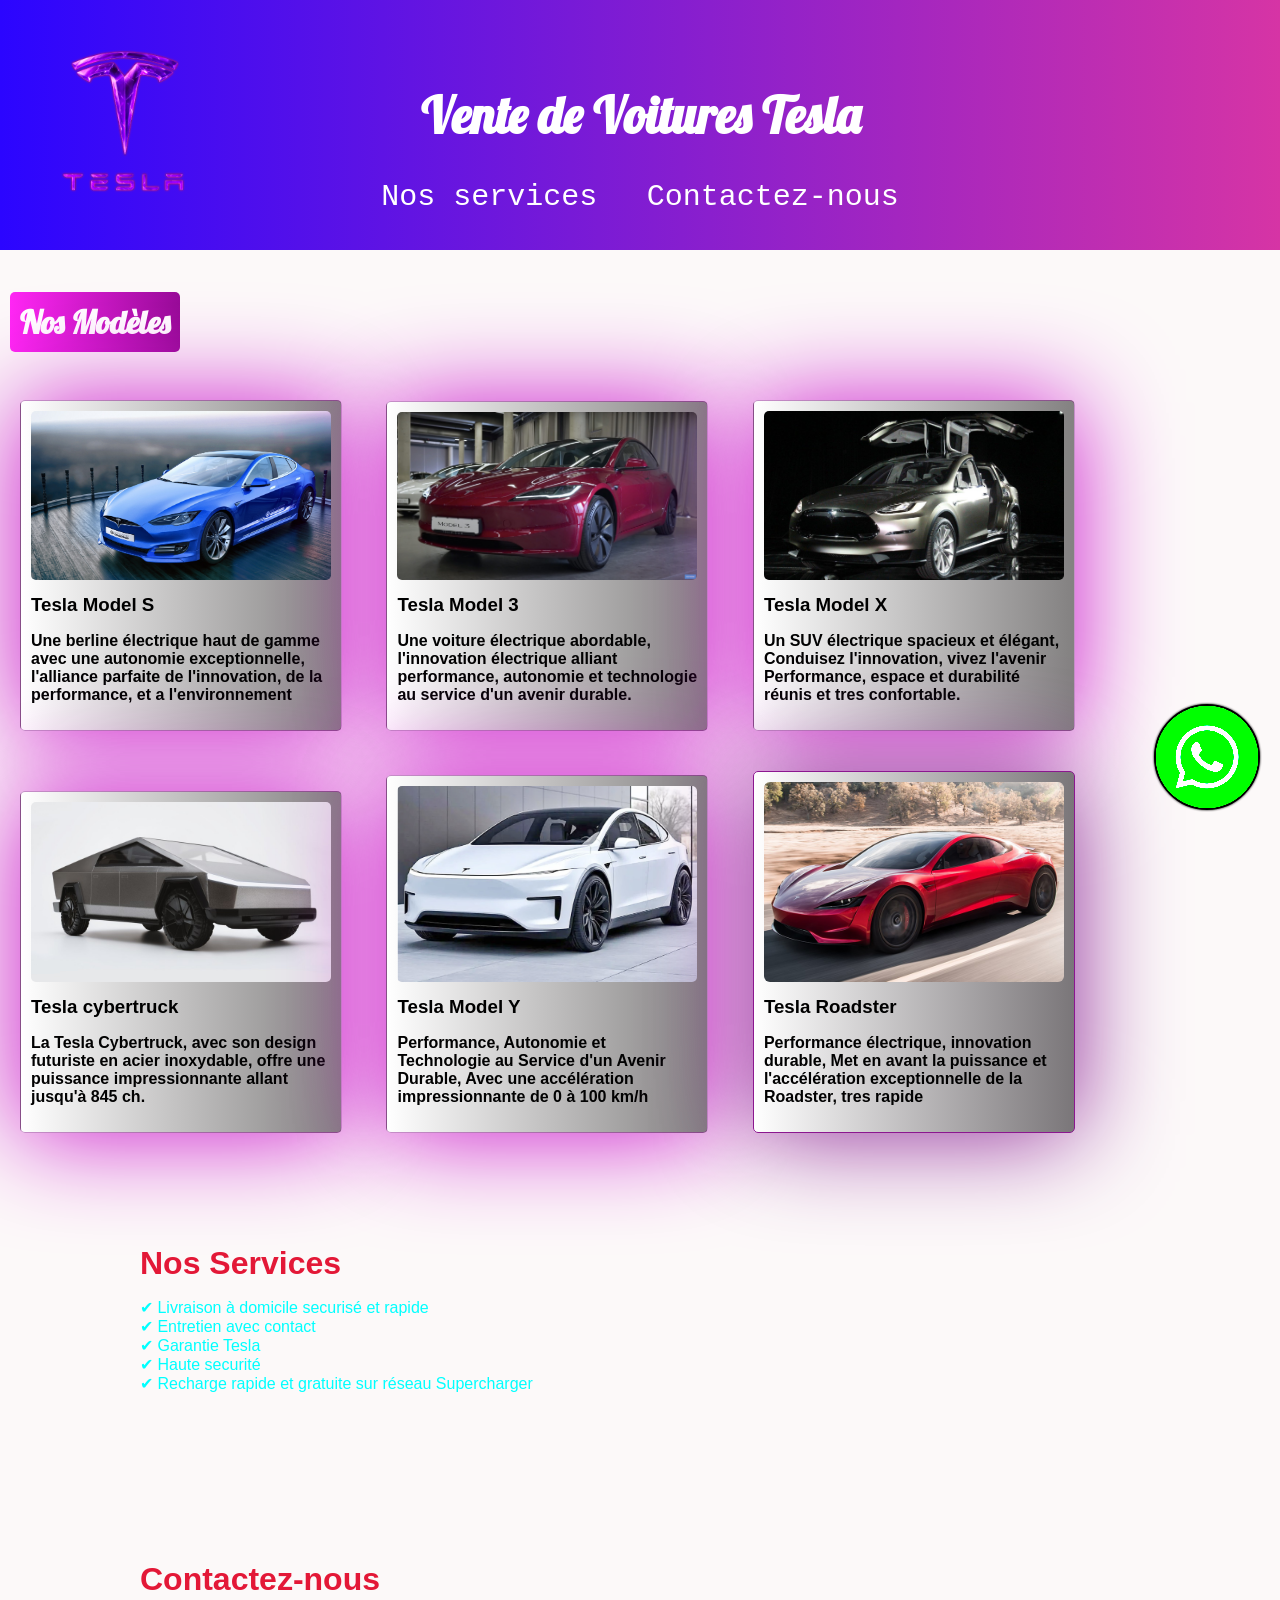
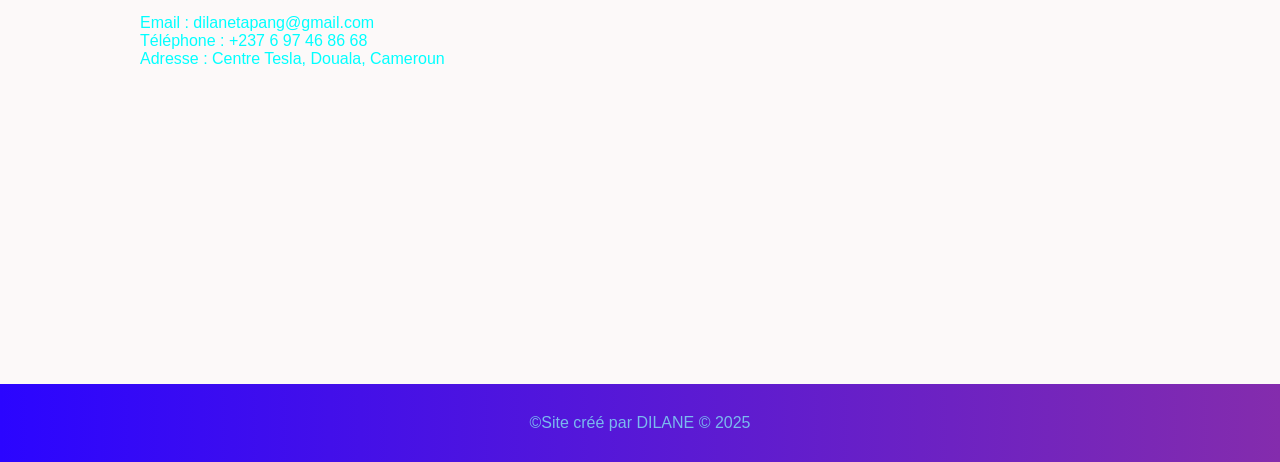
==== index.html @ b57435f6 "Add files via upload" ====
<!DOCTYPE html>
<html lang="fr">
<head>
    <meta charset="UTF-8">
     <meta name="viewport" content="width=device-width, initial-scale=1.0">
        <title>Vente de Voitures tesla</title>
    <link rel="stylesheet" href="site web tesla.css">
    <link rel="preconnect" href="https://fonts.googleapis.com">
<link rel="preconnect" href="https://fonts.gstatic.com" crossorigin>
<link href="https://fonts.googleapis.com/css2?family=Kalnia+Glaze:wght@100..700&family=Lobster&family=New+Rocker&family=Permanent+Marker&family=Sancreek&family=Trade+Winds&display=swap" rel="stylesheet">
</head>
<body>
<video autoplay muted loop id="bg-video">
        <source src="ARRIERE PLAN 1.mp4" type="video/mp4">
    </video>
    <header>
  <div class="header-logo">
    <img src="ChatGPT_Image_24_juil._2025__14_08_23-removebg-preview.png" alt="Logo Tesla">
  </div>
       <span class="titre"> <h1>Vente de Voitures Tesla</span></h1>
      <nav>
            <ul>
                <li><a href="#service">Nos services</a></li> 
                <li><a href="#section">Contactez-nous</a></li>
            </ul>
        </nav> 
    </header>
    <main>
           <h1> <span class="modelesx"> Nos Modèles</span></h1>
            <div class="car">
              <a href="tesla model S.html">
                <img src="teslamodels.jpg" alt="Tesla Model S"></a>
                <h3>Tesla Model S</h3>
                <strong><p>Une berline électrique haut de gamme avec une autonomie exceptionnelle, l'alliance parfaite de l'innovation, de la performance, et a l'environnement </p></strong>
            </div>
            <div class="car">
               <a href="tesla model 3 .html">
                <img src="tesla-model-3-project-highland-scaledzoom.jpg" alt="Model 3"></a>
                <h3>Tesla Model 3</h3>
              <strong>  <p>Une voiture électrique abordable, l'innovation électrique alliant performance, autonomie et technologie au service d'un avenir durable.</p></strong>
            </div>
            <div class="car">
              <a href="tesla model x .html">
                <img src="MODELX.jpg" alt="Tesla Model X"></a>
                <h3>Tesla Model X</h3>
             <strong>   <p>Un SUV électrique spacieux et élégant,  Conduisez l'innovation, vivez l'avenir Performance, espace et durabilité réunis et tres confortable.</p></strong>
            </div>
            <div class="car">
              <a href="tesla cybertruck.html">
                <img src="cybertruck.jpeg" alt="tesla cybertruck"></a>
                <h3>Tesla cybertruck</h3>
              <strong>  <p>La Tesla Cybertruck, avec son design futuriste en acier inoxydable, offre une puissance impressionnante allant jusqu'à 845 ch.</p></strong>
            </div>
            <div class="car">
              <a href="TESLA MODEL Y.html">
                <img src="imagey.png" alt="tesla model y"></a>
                <h3>Tesla Model Y</h3>
               <strong> <P>Performance, Autonomie et Technologie au Service d'un Avenir Durable,  Avec une accélération impressionnante de 0 à 100 km/h </P></strong>
            </div>
           <div class="cars">
            <a href="tesla roadster .html">
                <img src="roadster.jpeg" alt="tesla roadster"></a>
                <h3>Tesla Roadster</h3>
              <strong>  <p> Performance électrique, innovation durable, Met en avant la puissance et l'accélération exceptionnelle de la Roadster, tres rapide</p></strong>
            </div>
    </main>

    <section class="section" id="service">
    <h3>Nos Services</h3>
    <p><span class="couleur">✔ Livraison à domicile securisé et rapide<br/>
       ✔ Entretien avec contact<br/>
       ✔ Garantie Tesla<br/>
       ✔ Haute securité<br>
       ✔ Recharge rapide et gratuite sur réseau Supercharger</span></p>
  </section>

  <section class="section" id="section">
    <h3>Contactez-nous</h3>
    <p><span class="couleurs">Email : dilanetapang@gmail.com<br/>
       Téléphone : +237 6 97 46 86 68 <br/>
       Adresse : Centre Tesla, Douala, Cameroun</span> </p>
  </section>
<br><br><br><br><br><br><br><br><br><br>

<footer>
       &copy;Site créé par DILANE  © 2025
    </footer>
 
<a href="https://wa.me/237686349842" target="_blank" ><img src="whatsapp.jpg" alt="whatsapp.jpg" class="whatsapp"></a>
</body>
</html>
---- site web tesla.css ----
/* Styles généraux */
body {
    font-family: Arial, sans-serif;
    margin: 0;
    padding: 0;
    background-color: #fcf9f9;
    color: #020202;
}

/* En-tête */
header  {
       background: linear-gradient( to left, #d634a5, #2b05ff
);
    color: #fff;
    padding: 20px;
    text-align: center;
}
 header nav ul{
    list-style: none;
    padding: 0;
}

 header nav ul li{
    display: inline;
    margin: 0 10px;
}
header nav ul li a {
    color: #fff;
    text-decoration: none;
      font-weight: 4000;
      padding: 10px;
      border-radius: 5px;
      transition: background 0.5s;
      font-size: 30px;
}
header nav ul li a:hover{
  background: #2b05ff;
}


/* Section des modèles */
 
.car {
    display: inline-block;
    margin: 20px;
    padding: 10px;
    background: linear-gradient( to left,#838181, #ffffff
);
    border: 1px solid #8b178f7c;;
    border-radius: 5px;
    width: 300px;
     box-shadow: 0 02px 100px rgb(202, 18, 202);
      transition: transform 0.3s;
}
   .car:hover {
      transform: translateY(-5px) scale(1.1);
    }

.car img {
    width: 100%;
    border-radius: 5px;
}

.car h3 {
    margin: 10px 0;
    color: #000;
}

/* Pied de page */

  footer {
       background: linear-gradient( to left,#842cad, #2b05ff
);
      text-align: center;
      padding: 30px 20px;
      color: #7abaee;
      margin-top: 60px;
}
.cars{
  display: inline-block;
    margin: 20px;
    padding: 10px;
    background: linear-gradient( to left,#7a7679, #ffffff
);
    border: 1px solid #8b178f;
    border-radius: 5px;
    width: 300px;
     box-shadow: 0 02px 100px rgb(142, 38, 151);
      transition: transform 0.3s;
}
 .cars:hover {
      transform: translateY(-5px) scale(1.1);
    }
 .cars img {
    width: 100%;
    border-radius: 6px;
 }

 .cars h3{
      margin: 10px 0;
    color: #000;}

  .section {
      padding: 60px 20px;
      max-width: 1000px;
      margin: auto;
         animation: reveal linear 2s;
      animation-timeline: view();
      animation-range-start: cover 0%;
      animation-range-end: cover 50%;
    }

    .section h3 {
      font-size: 2rem;
      color: #e31837;
      margin-bottom: 10px;
    }


    .modelesx{
       color: #fff;
    text-decoration: none;
      font-weight: bold;
      padding: 10px;
      border-radius: 5px;
      transition:   0.5s;
         background: linear-gradient( to left,#970b97, #ff27f4);
         transition: 2s;
           margin: 0 10px;
           max-width: 1000px;
             font-size: 2rem;
    }

#bg-video {
    position: fixed;
    top: 0;
    left: 0;
    min-width: 100%;
    min-height: 100%;
    z-index: -1;
    object-fit: cover;
    opacity: 10000; 
}

.couleur{
   color: aqua;
}
.couleurs{
   color: aqua;
}
.titre{
  font-family: 'Courier New', Courier, monospace;
}



.header-logo {
  height: 10px;
  filter: drop-shadow(0 0 1px  #e31837) brightness(1) saturate(1.1);
  transition: transform 0.3s ease;
   display: flex;
    align-items:center;
    justify-content: flex-start;
    padding: 10px;
    flex-wrap: wrap;
    animation: logo infinite   1s;
}


@keyframes logo {
    50%{
    translate: 0 -8px;
  }
  50%{
    translate: 0 8px;
  }
}


.header-logo :hover {
  transform: scale(1.05) rotate(2deg);
}

@media screen and (max-width: 1024px) {
    .car, .cars {
        width: 90%;
        margin: 10px auto;
    }
}

.header-logo img {
    height: 190px;
    width: 190px;
}

h1{
  font-family: "Lobster", sans-serif;
  font-weight: 4000;
  font-style: normal;
  font-size: 50px;
}

@keyframes reveal {
  from{
    transform: scale(0);
    opacity: 0;
  }
  to{
    transform: scale(1);
    opacity: 1;
  }
}

.whatsapp{
  animation: whatsapp infinite 1s;
  border-radius: 50%;
  position: fixed;
    max-width: 8%;  
  height: auto; 
bottom: 90px;
right: 20px;
  filter: drop-shadow(0 0 1px  #000000) brightness(1.2) saturate(10);
  border: #000 solid 2px;
}

@keyframes whatsapp {
    0%{
    transform: scale(1);
  }
  50%{
    transform: scale(1.1);
  }
}
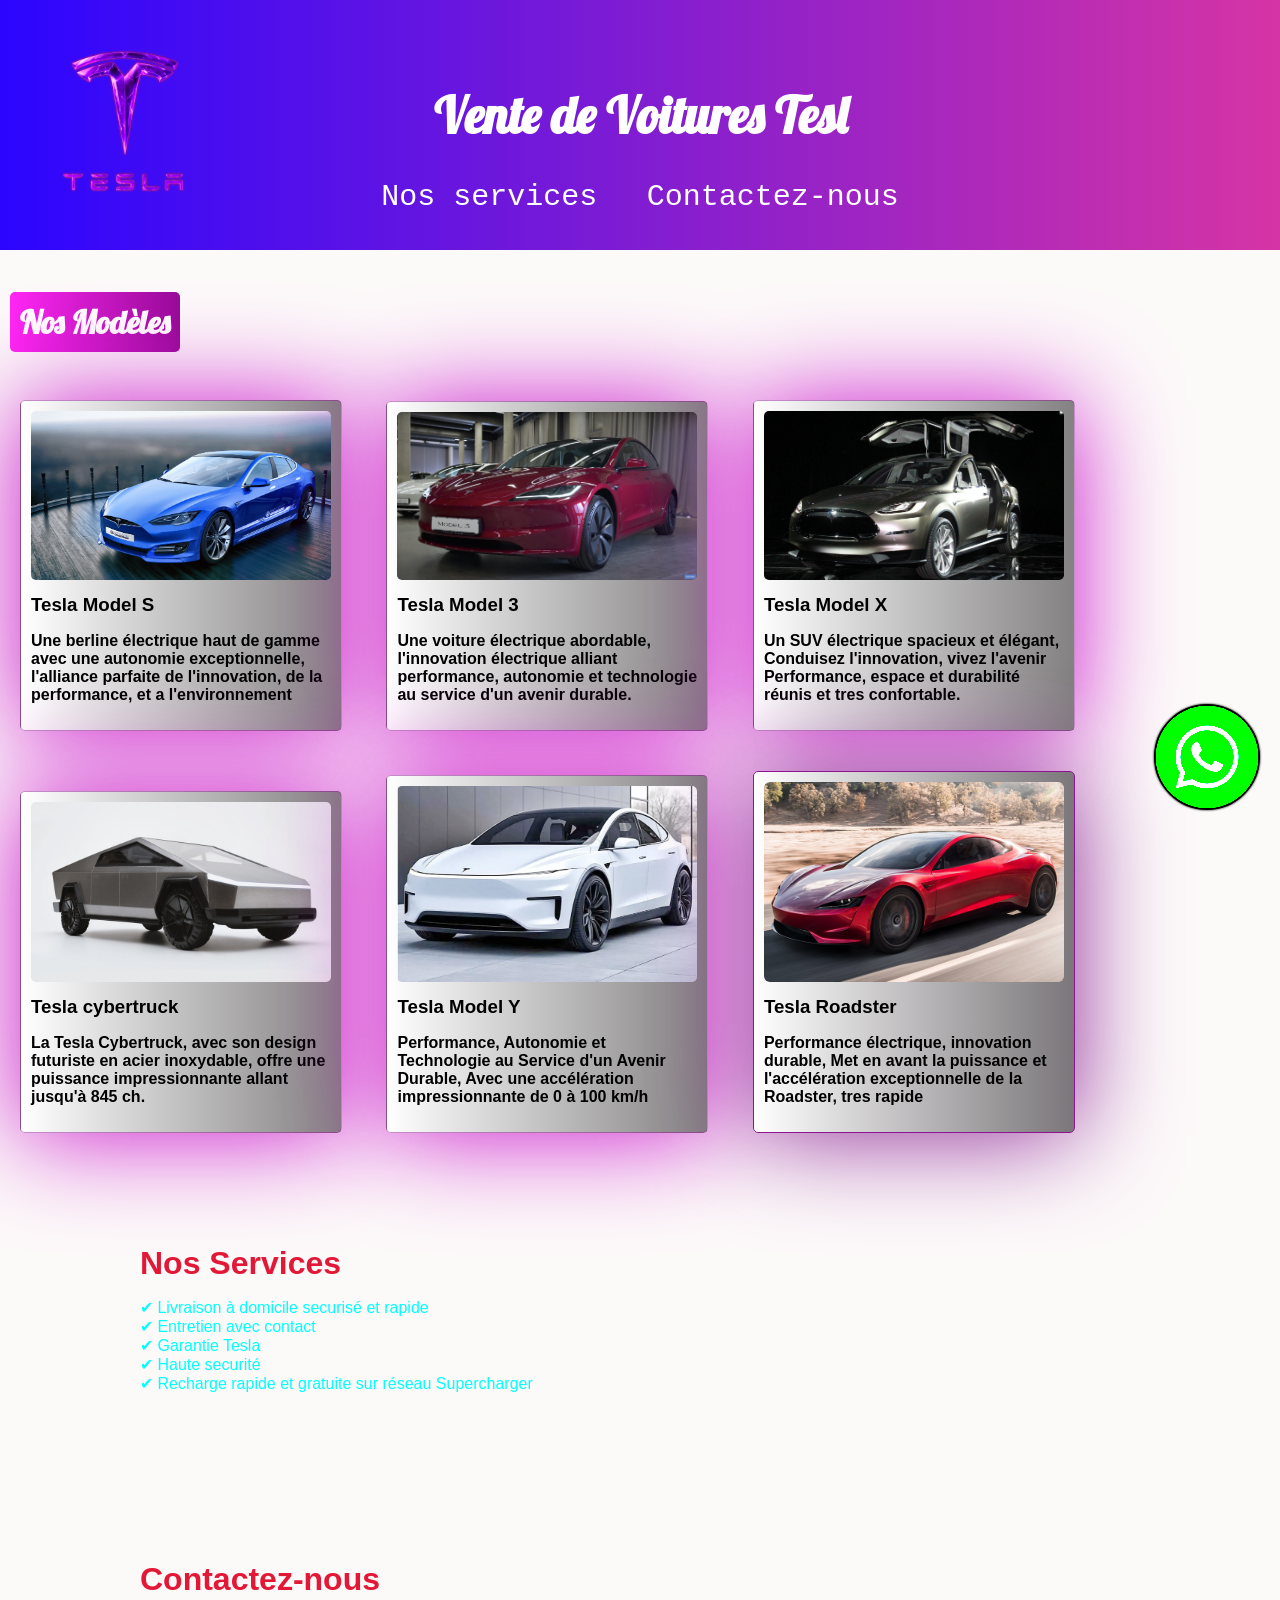
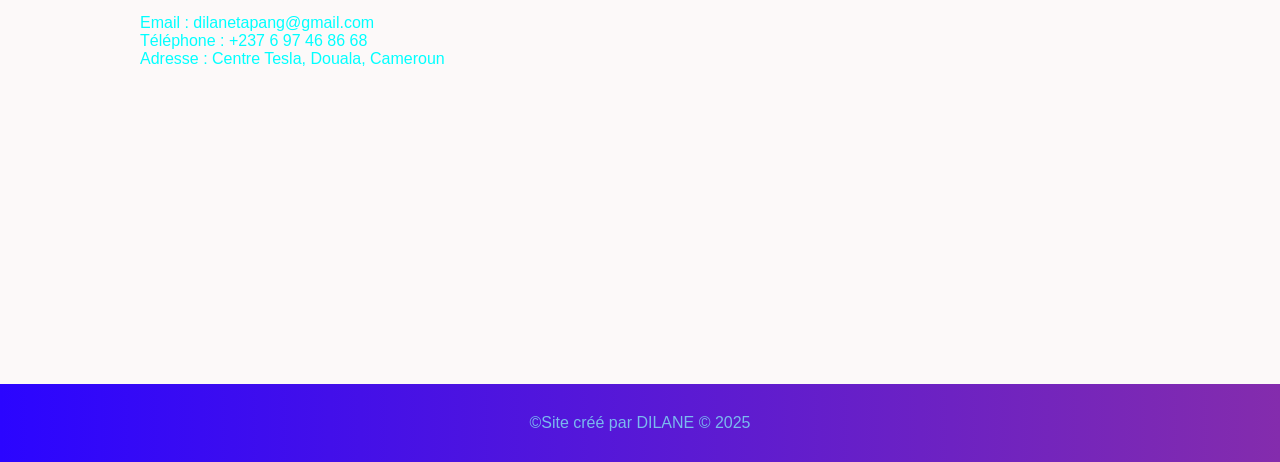
==== commit a9083255: "Fix HTML formatting and improve content structure" ====
--- a/index.html
+++ b/index.html
@@ -17,7 +17,7 @@
   <div class="header-logo">
     <img src="ChatGPT_Image_24_juil._2025__14_08_23-removebg-preview.png" alt="Logo Tesla">
   </div>
-       <span class="titre"> <h1>Vente de Voitures Tesla</span></h1>
+       <span class="titre"> <h1>Vente de Voitures Tesl</span></h1>
       <nav>
             <ul>
                 <li><a href="#service">Nos services</a></li> 
@@ -88,4 +88,4 @@
  
 <a href="https://wa.me/237686349842" target="_blank" ><img src="whatsapp.jpg" alt="whatsapp.jpg" class="whatsapp"></a>
 </body>
-</html>+</html>
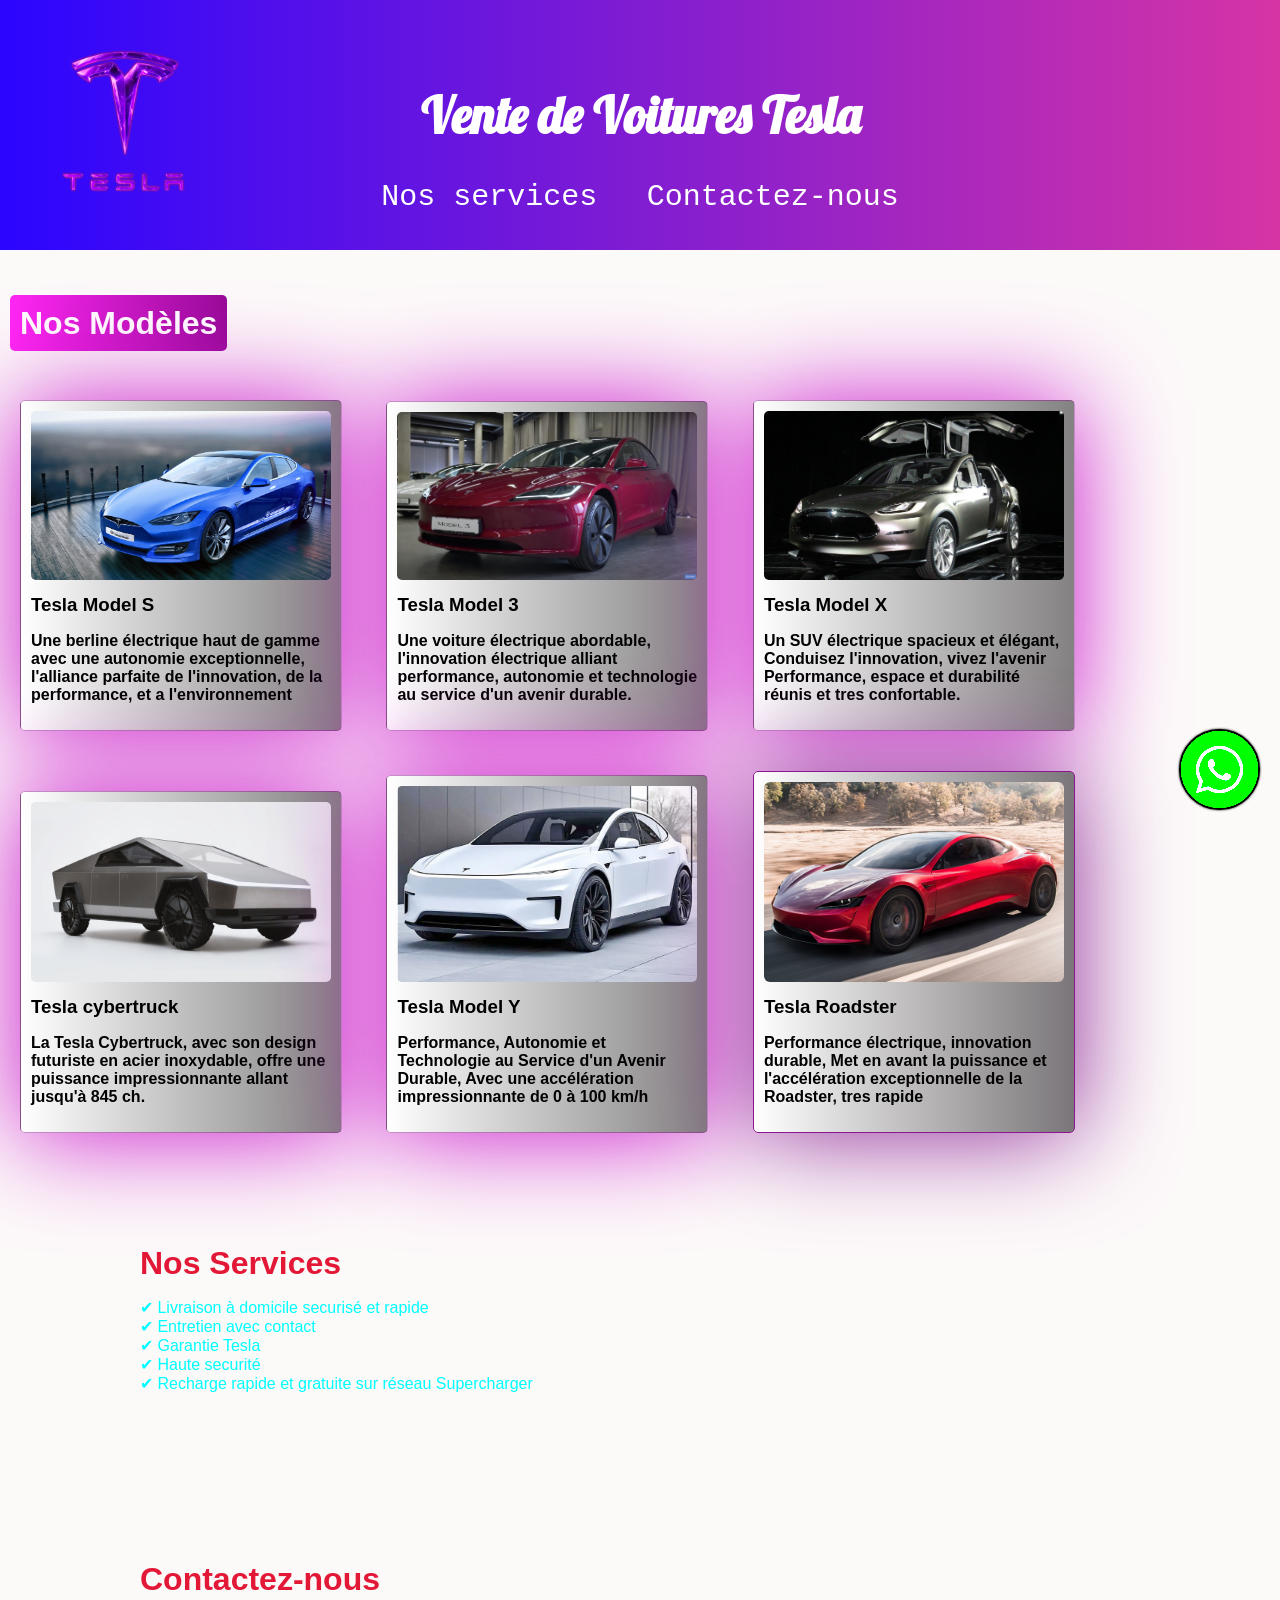
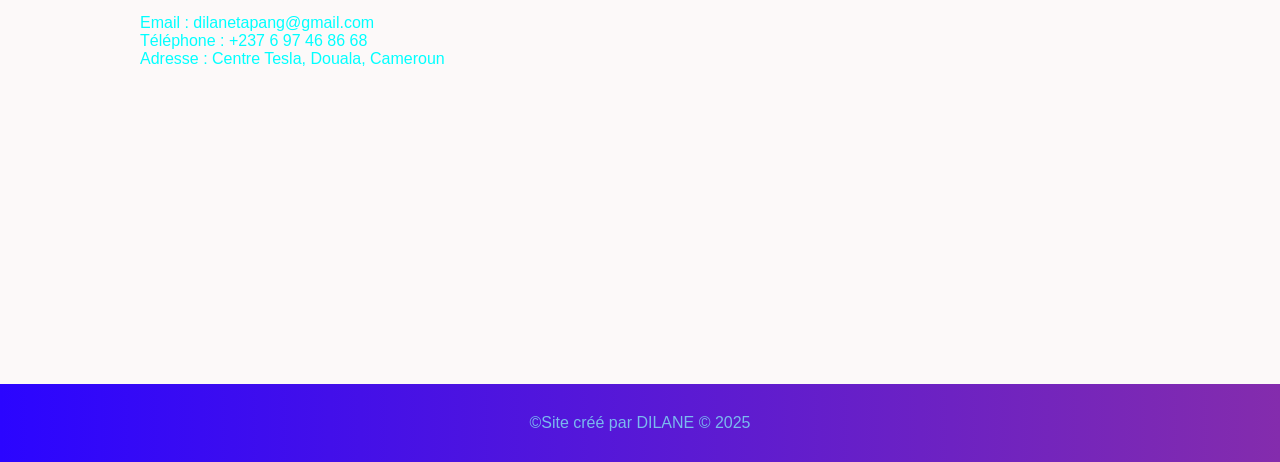
==== commit 2b227936: "Fix HTML formatting and typos in index.html Corrected HTML formatting and fixed minor typos." ====
--- a/index.html
+++ b/index.html
@@ -17,7 +17,7 @@
   <div class="header-logo">
     <img src="ChatGPT_Image_24_juil._2025__14_08_23-removebg-preview.png" alt="Logo Tesla">
   </div>
-       <span class="titre"> <h1>Vente de Voitures Tesl</span></h1>
+       <span class="titre"> <h1>Vente de Voitures Tesla</span></h1>
       <nav>
             <ul>
                 <li><a href="#service">Nos services</a></li> 
--- a/site web tesla.css
+++ b/site web tesla.css
@@ -125,12 +125,10 @@
       font-weight: bold;
       padding: 10px;
       border-radius: 5px;
-      transition:   0.5s;
          background: linear-gradient( to left,#970b97, #ff27f4);
-         transition: 2s;
            margin: 0 10px;
-           max-width: 1000px;
              font-size: 2rem;
+               font-family: Verdana, Geneva, Tahoma, sans-serif;
     }
 
 #bg-video {
@@ -185,8 +183,8 @@
 
 @media screen and (max-width: 1024px) {
     .car, .cars {
-        width: 90%;
-        margin: 10px auto;
+        width: 80%;
+        margin: 20px auto;
     }
 }
 
@@ -214,7 +212,66 @@
 }
 
 .whatsapp{
-  animation: whatsapp infinite 1s;
+  animation: whatsapp infinite 1.9s;
+  border-radius: 50%;
+  position: fixed;
+    max-width: 6%;  
+  height: auto; 
+bottom: 90px;
+right: 20px;
+  filter: drop-shadow(0 0 1px  #000000) brightness(1.2) saturate(10);
+  border: #000 solid 2px;
+}
+
+@keyframes whatsapp {
+    0%{
+    transform: scale(1);
+  }
+  50%{
+    transform: scale(1.1);
+  }
+}
+
+
+
+
+
+/* Écrans de Tablettes (moins de 1024px) */
+@media screen and (max-width: 1024px) {
+    main {
+        gap: 20px;
+    }
+    
+    .car, .cars {
+        width: 45%; /* Affiche 2 cartes par ligne sur tablette */
+        margin: 20px auto;
+    }
+}
+
+/* Écrans de Smartphones (moins de 600px) */
+@media screen and (max-width: 600px) {
+    header nav ul {
+        flex-direction: column;
+        gap: 8px;
+    }
+
+    header nav ul li a {
+        font-size: 1.4rem;
+        width: 100%;
+    }
+
+    .car , .cars  {
+        width: 100%; /* Affiche 1 seule carte toute largeur sur mobile */
+        margin: 90px auto;
+    max-width: 80%;  
+  height: auto; 
+  display: flex;
+  flex-direction: column;
+     box-shadow: 0 02px 50px rgb(142, 38, 151);
+    }
+
+.whatsapp{
+  animation: whatsapp infinite 1.9s;
   border-radius: 50%;
   position: fixed;
     max-width: 8%;  
@@ -225,11 +282,41 @@
   border: #000 solid 2px;
 }
 
-@keyframes whatsapp {
-    0%{
-    transform: scale(1);
-  }
-  50%{
-    transform: scale(1.1);
-  }
-}+
+    .section {
+        margin: 15px;
+        padding: 25px 15px;
+    }
+    h1{
+      font-size: 40px;
+    }
+        .modelesx{
+
+       color: #fff;
+    text-decoration: none;
+      padding: 10px;
+      border-radius: 5px;
+         background: linear-gradient( to left,#970b97, #ff27f4);
+           margin: 0 10px;
+             font-size: 1.5rem;
+             font-family: Verdana, Geneva, Tahoma, sans-serif;
+    }
+
+    .header-logo {
+  height: 10px;
+  filter: drop-shadow(0 0 1px  #8116be) brightness(1) saturate(0.8);
+  transition: transform 0.3s ease;
+   display: flex;
+    align-items:center;
+    justify-content: center;
+    padding: 10px;
+    flex-wrap: wrap;
+    animation: logo infinite   1s;
+    position: relative;
+    top: -40px;
+}
+.header-logo img {
+    height: auto;
+    max-width: 100px;
+}
+}
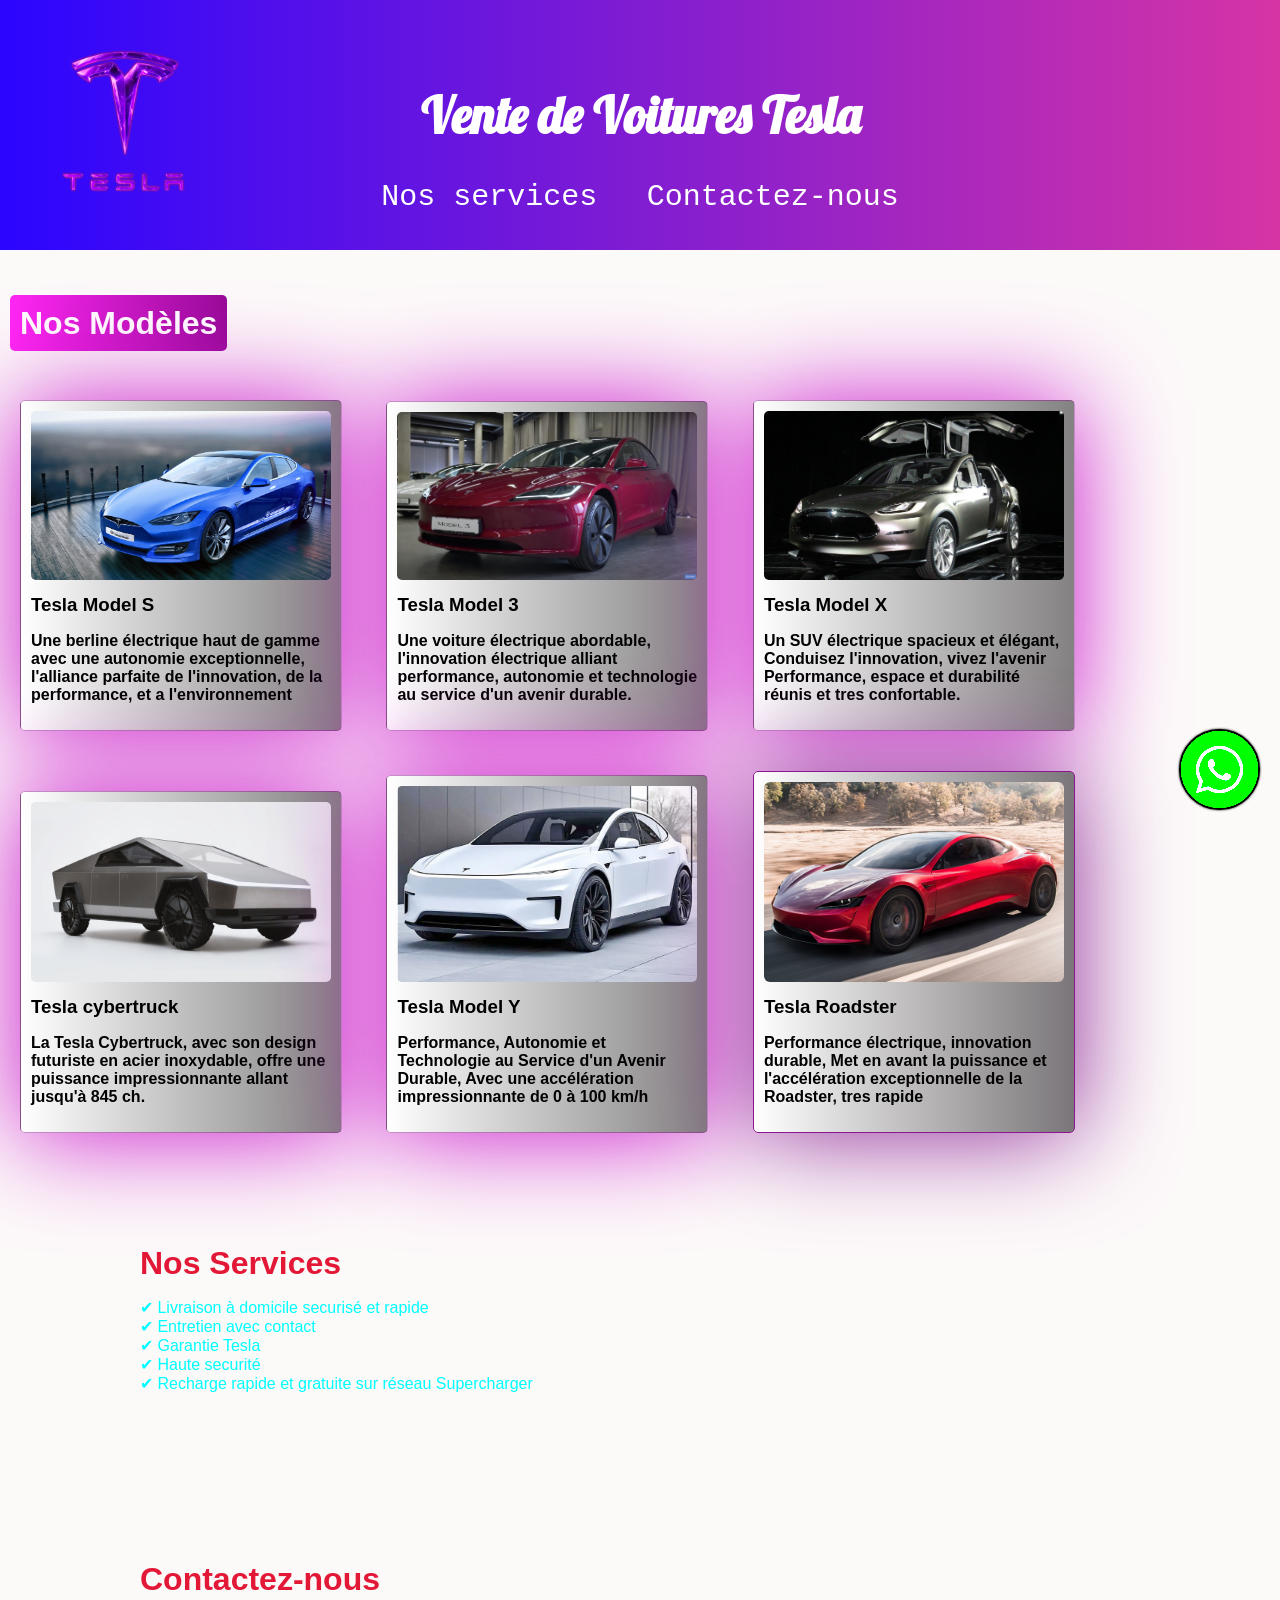
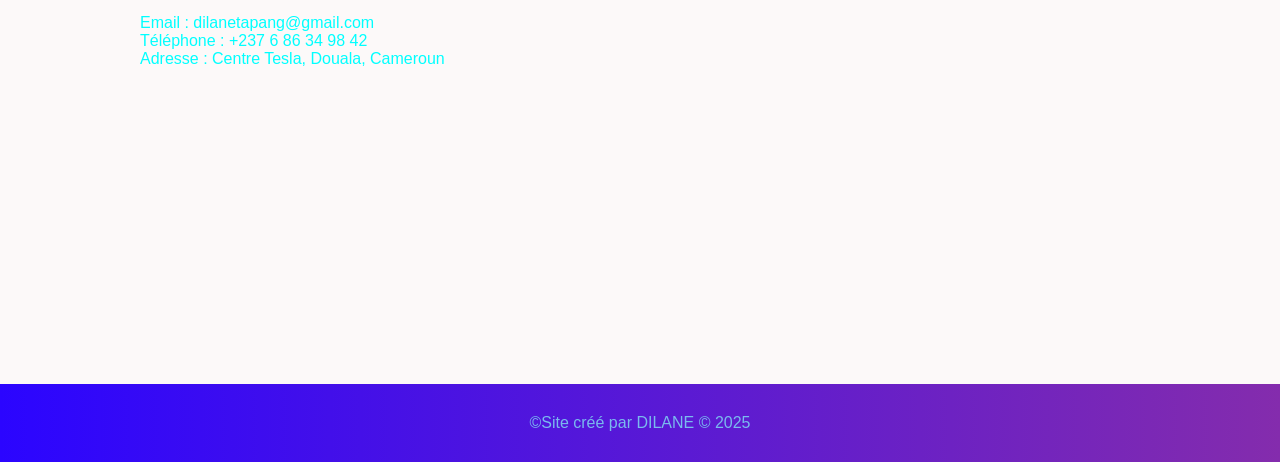
==== commit 45721570: "Fix HTML structure and update contact details" ====
--- a/index.html
+++ b/index.html
@@ -77,7 +77,7 @@
   <section class="section" id="section">
     <h3>Contactez-nous</h3>
     <p><span class="couleurs">Email : dilanetapang@gmail.com<br/>
-       Téléphone : +237 6 97 46 86 68 <br/>
+       Téléphone : +237 6 86 34 98 42 <br/>
        Adresse : Centre Tesla, Douala, Cameroun</span> </p>
   </section>
 <br><br><br><br><br><br><br><br><br><br>
@@ -86,6 +86,6 @@
        &copy;Site créé par DILANE  © 2025
     </footer>
  
-<a href="https://wa.me/237686349842" target="_blank" ><img src="whatsapp.jpg" alt="whatsapp.jpg" class="whatsapp"></a>
+<a href="https://wa.me/237686349842" rel="noopener" target="_blank" ><img src="whatsapp.jpg" alt="whatsapp.jpg" class="whatsapp"></a>
 </body>
 </html>
